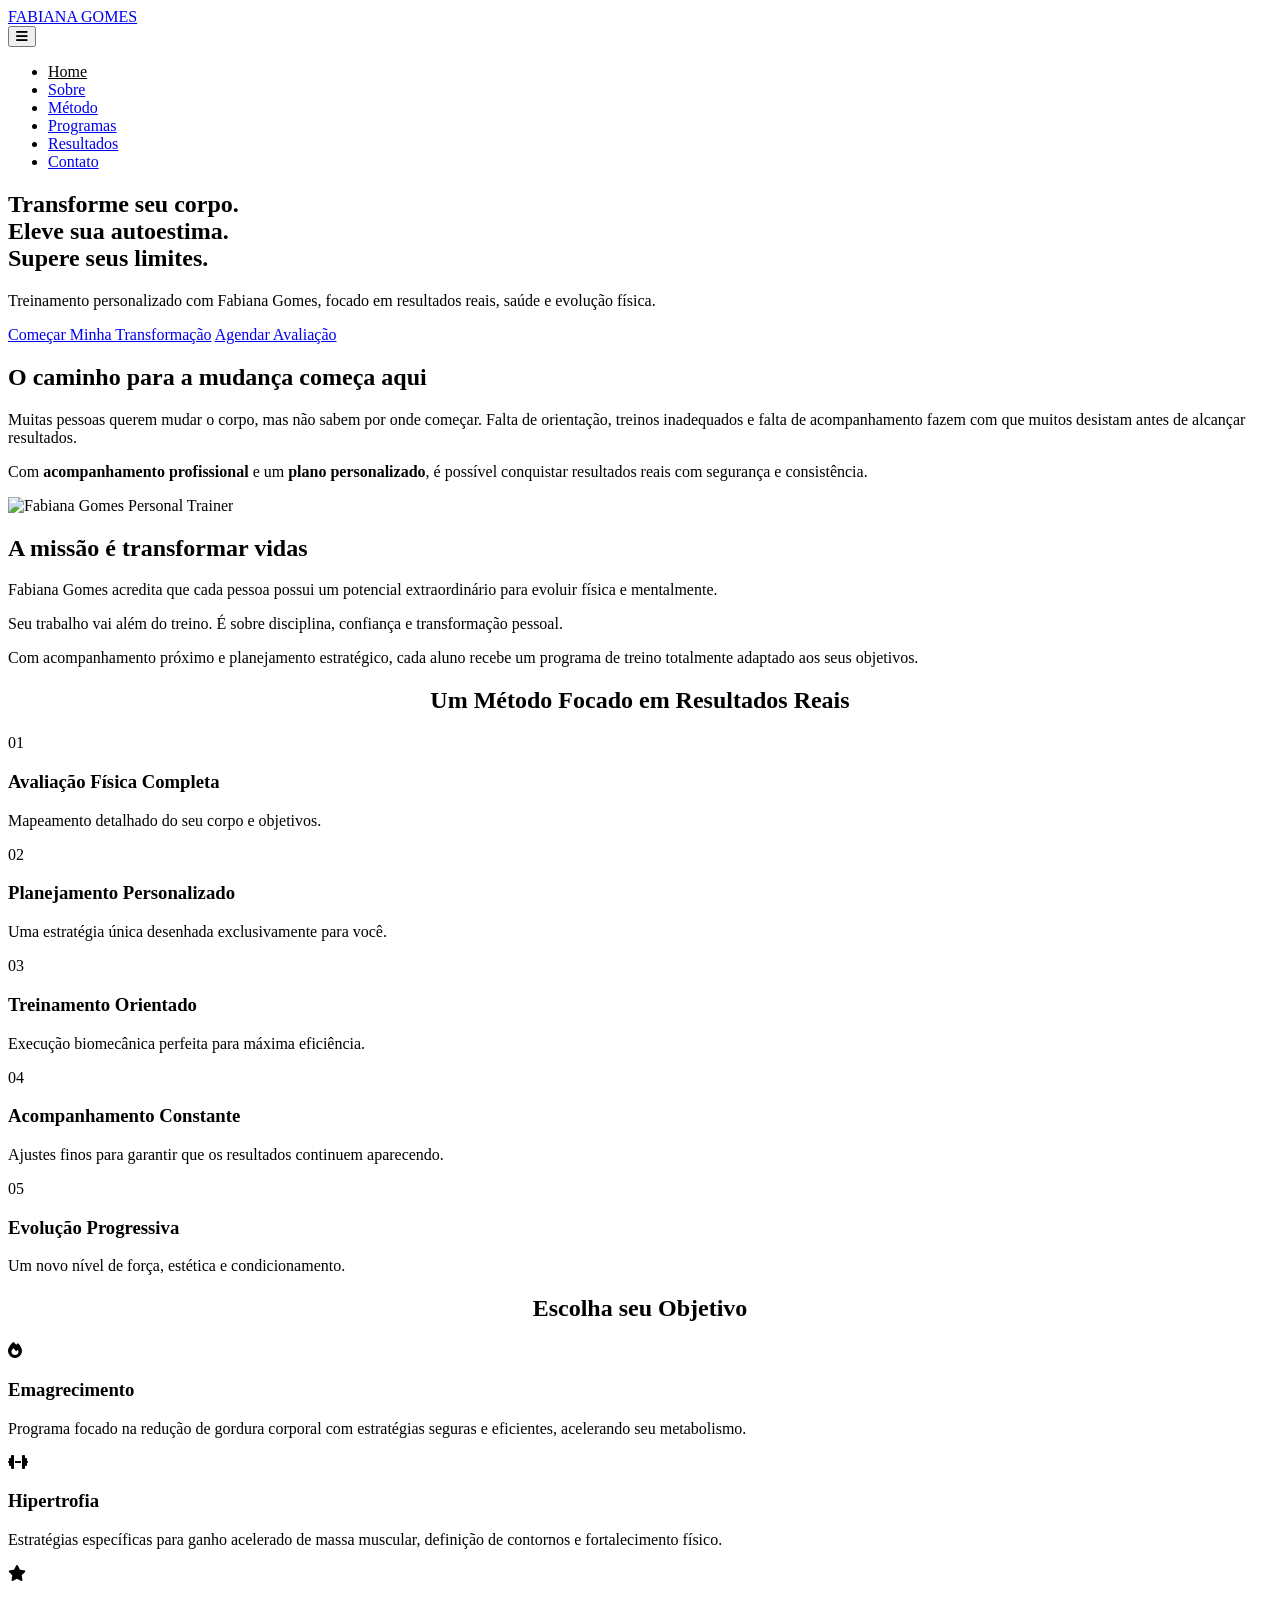
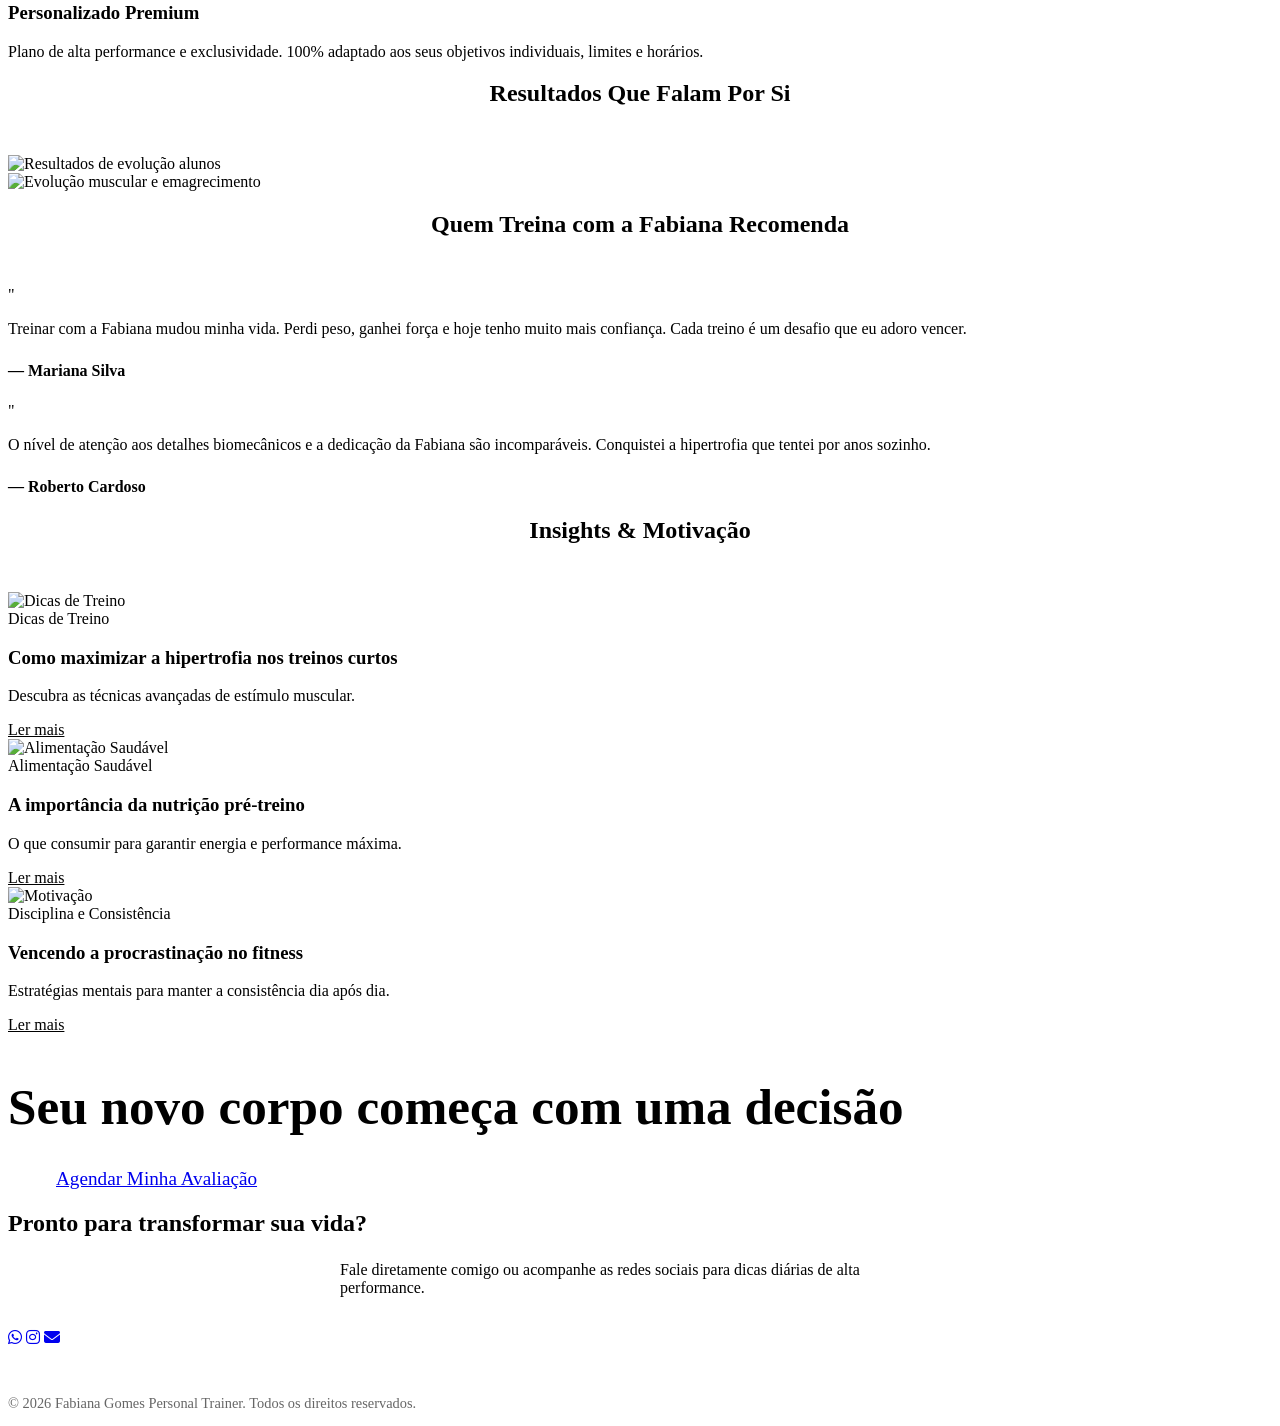
==== index.html @ 1a47b9d7 "Carga inicial inicio" ====
<!DOCTYPE html>
<html lang="pt-BR">

<head>
    <meta charset="UTF-8">
    <meta name="viewport" content="width=device-width, initial-scale=1.0">

    <!-- SEO Meta Tags -->
    <title>Fabiana Gomes | Personal Trainer Premium</title>
    <meta name="description"
        content="Transforme seu corpo e eleve sua autoestima com Fabiana Gomes. Treinamento personalizado focado em resultados reais, emagrecimento, hipertrofia e evolução física.">
    <meta name="keywords"
        content="personal trainer, treinamento personalizado, personal trainer feminino, treino para emagrecimento, treino para hipertrofia, fitness premium">

    <!-- Fonts -->
    <link rel="preconnect" href="https://fonts.googleapis.com">
    <link rel="preconnect" href="https://fonts.gstatic.com" crossorigin>
    <link
        href="https://fonts.googleapis.com/css2?family=Inter:wght@300;400;500;600&family=Outfit:wght@500;700;900&display=swap"
        rel="stylesheet">

    <!-- Icons (FontAwesome for speed) -->
    <link rel="stylesheet" href="https://cdnjs.cloudflare.com/ajax/libs/font-awesome/6.4.0/css/all.min.css">

    <!-- Custom CSS -->
    <link rel="stylesheet" href="css/style.css">
</head>

<body>

    <!-- Header / Navigation -->
    <header class="header">
        <div class="container nav-container">
            <a href="#" class="logo">FABIANA<span> GOMES</span></a>

            <nav>
                <button class="mobile-menu-btn" aria-label="Abrir menu">
                    <i class="fas fa-bars"></i>
                </button>
                <ul class="nav-links">
                    <li><a href="index.html" style="color: var(--clr-purple-neon);">Home</a></li>
                    <li><a href="sobre.html">Sobre</a></li>
                    <li><a href="metodo.html">Método</a></li>
                    <li><a href="programas.html">Programas</a></li>
                    <li><a href="resultados.html">Resultados</a></li>
                    <li><a href="contato.html">Contato</a></li>
                </ul>
            </nav>
        </div>
    </header>

    <!-- HERO SECTION -->
    <section id="home" class="hero section">
        <div class="container reveal">
            <div class="hero-content">
                <h1>Transforme seu corpo.<br>Eleve sua autoestima.<br><span>Supere seus limites.</span></h1>
                <p class="hero-subtitle">Treinamento personalizado com Fabiana Gomes, focado em resultados reais, saúde
                    e evolução física.</p>
                <div class="hero-btns">
                    <a href="#programas" class="btn btn-primary">Começar Minha Transformação</a>
                    <a href="#contato" class="btn btn-outline">Agendar Avaliação</a>
                </div>
            </div>
        </div>
    </section>

    <!-- PROBLEM & SOLUTION (PAS Framework) -->
    <section class="section pas-section">
        <div class="container reveal">
            <div class="pas-content">
                <h2>O caminho para a mudança começa aqui</h2>
                <p>Muitas pessoas querem mudar o corpo, mas não sabem por onde começar. <span
                        class="highlight-text">Falta de orientação</span>, <span class="highlight-text">treinos
                        inadequados</span> e <span class="highlight-text">falta de acompanhamento</span> fazem com que
                    muitos desistam antes de alcançar resultados.</p>
                <p>Com <strong>acompanhamento profissional</strong> e um <strong>plano personalizado</strong>, é
                    possível conquistar resultados reais com segurança e consistência.</p>
            </div>
        </div>
    </section>

    <!-- SOBRE -->
    <section id="sobre" class="section about-section">
        <div class="container about-grid reveal">
            <div class="about-image">
                <img src="https://images.unsplash.com/photo-1599058917212-d750089bc07e?ixlib=rb-4.0.3&auto=format&fit=crop&w=1469&q=80"
                    alt="Fabiana Gomes Personal Trainer">
            </div>
            <div class="about-text">
                <h2>A missão é transformar vidas</h2>
                <p>Fabiana Gomes acredita que cada pessoa possui um potencial extraordinário para evoluir física e
                    mentalmente.</p>
                <p>Seu trabalho vai além do treino. É sobre disciplina, confiança e transformação pessoal.</p>
                <p>Com acompanhamento próximo e planejamento estratégico, cada aluno recebe um programa de treino
                    totalmente adaptado aos seus objetivos.</p>
            </div>
        </div>
    </section>

    <!-- MÉTODO -->
    <section id="metodo" class="section method-section">
        <div class="container reveal">
            <h2 style="text-align: center;">Um Método Focado em Resultados Reais</h2>

            <div class="method-steps">
                <div class="step-card reveal">
                    <span class="step-number">01</span>
                    <h3>Avaliação Física Completa</h3>
                    <p>Mapeamento detalhado do seu corpo e objetivos.</p>
                </div>
                <div class="step-card reveal">
                    <span class="step-number">02</span>
                    <h3>Planejamento Personalizado</h3>
                    <p>Uma estratégia única desenhada exclusivamente para você.</p>
                </div>
                <div class="step-card reveal">
                    <span class="step-number">03</span>
                    <h3>Treinamento Orientado</h3>
                    <p>Execução biomecânica perfeita para máxima eficiência.</p>
                </div>
                <div class="step-card reveal">
                    <span class="step-number">04</span>
                    <h3>Acompanhamento Constante</h3>
                    <p>Ajustes finos para garantir que os resultados continuem aparecendo.</p>
                </div>
                <div class="step-card reveal">
                    <span class="step-number">05</span>
                    <h3>Evolução Progressiva</h3>
                    <p>Um novo nível de força, estética e condicionamento.</p>
                </div>
            </div>
        </div>
    </section>

    <!-- PROGRAMAS DE TREINO -->
    <section id="programas" class="section programs-section">
        <div class="container reveal">
            <h2 style="text-align: center;">Escolha seu Objetivo</h2>
            <div class="programs-grid">
                <div class="program-card reveal">
                    <i class="fas fa-fire program-icon"></i>
                    <h3>Emagrecimento</h3>
                    <p>Programa focado na redução de gordura corporal com estratégias seguras e eficientes, acelerando
                        seu metabolismo.</p>
                </div>
                <div class="program-card reveal">
                    <i class="fas fa-dumbbell program-icon"></i>
                    <h3>Hipertrofia</h3>
                    <p>Estratégias específicas para ganho acelerado de massa muscular, definição de contornos e
                        fortalecimento físico.</p>
                </div>
                <div class="program-card reveal">
                    <i class="fas fa-star program-icon"></i>
                    <h3>Personalizado Premium</h3>
                    <p>Plano de alta performance e exclusividade. 100% adaptado aos seus objetivos individuais, limites
                        e horários.</p>
                </div>
            </div>
        </div>
    </section>

    <!-- RESULTADOS -->
    <section id="resultados" class="section results-section" style="background: var(--clr-black-light);">
        <div class="container reveal">
            <h2 style="text-align: center;">Resultados Que Falam Por Si</h2>
            <div class="about-grid" style="margin-top: 3rem;">
                <div class="about-image reveal">
                    <!-- Placeholder using fitness motivation aesthetic -->
                    <img src="https://images.unsplash.com/photo-1541534741688-6078c6bfb5c5?ixlib=rb-4.0.3&auto=format&fit=crop&w=1469&q=80"
                        alt="Resultados de evolução alunos">
                </div>
                <div class="about-image reveal">
                    <!-- Placeholder using fitness motivation aesthetic -->
                    <img src="https://images.unsplash.com/photo-1534438327276-14e5300c3a48?ixlib=rb-4.0.3&auto=format&fit=crop&w=1470&q=80"
                        alt="Evolução muscular e emagrecimento">
                </div>
            </div>
        </div>
    </section>

    <!-- DEPOIMENTOS -->
    <section id="depoimentos" class="section testimonial-section">
        <div class="container reveal">
            <h2 style="text-align: center;">Quem Treina com a Fabiana Recomenda</h2>
            <div class="testimonials-grid" style="margin-top: 3rem;">
                <div class="testimonial-card reveal">
                    <div class="quote-mark">"</div>
                    <p>Treinar com a Fabiana mudou minha vida. Perdi peso, ganhei força e hoje tenho muito mais
                        confiança. Cada treino é um desafio que eu adoro vencer.</p>
                    <h4 style="margin-top: 1.5rem; color: var(--clr-purple-neon);">— Mariana Silva</h4>
                </div>
                <div class="testimonial-card reveal">
                    <div class="quote-mark">"</div>
                    <p>O nível de atenção aos detalhes biomecânicos e a dedicação da Fabiana são incomparáveis.
                        Conquistei a hipertrofia que tentei por anos sozinho.</p>
                    <h4 style="margin-top: 1.5rem; color: var(--clr-purple-neon);">— Roberto Cardoso</h4>
                </div>
            </div>
        </div>
    </section>

    <!-- BLOG PREVIEW -->
    <section id="blog" class="section blog-section">
        <div class="container reveal">
            <h2 style="text-align: center;">Insights & Motivação</h2>
            <div class="blog-grid" style="margin-top: 3rem;">
                <div class="blog-card reveal">
                    <img src="https://images.unsplash.com/photo-1517836357463-d25dfeac3438?ixlib=rb-4.0.3&auto=format&fit=crop&w=1470&q=80"
                        alt="Dicas de Treino" style="width: 100%; height: 200px; object-fit: cover;">
                    <div class="blog-content">
                        <span class="blog-category">Dicas de Treino</span>
                        <h3>Como maximizar a hipertrofia nos treinos curtos</h3>
                        <p>Descubra as técnicas avançadas de estímulo muscular.</p>
                        <a href="post-hipertrofia.html"
                            style="color: var(--clr-text-muted); text-decoration: underline;">Ler mais</a>
                    </div>
                </div>
                <div class="blog-card reveal">
                    <img src="https://images.unsplash.com/photo-1490645935967-10de6ba17061?ixlib=rb-4.0.3&auto=format&fit=crop&w=1453&q=80"
                        alt="Alimentação Saudável" style="width: 100%; height: 200px; object-fit: cover;">
                    <div class="blog-content">
                        <span class="blog-category">Alimentação Saudável</span>
                        <h3>A importância da nutrição pré-treino</h3>
                        <p>O que consumir para garantir energia e performance máxima.</p>
                        <a href="post-nutricao.html"
                            style="color: var(--clr-text-muted); text-decoration: underline;">Ler mais</a>
                    </div>
                </div>
                <div class="blog-card reveal">
                    <img src="https://images.unsplash.com/photo-1483721310020-03333e577078?ixlib=rb-4.0.3&auto=format&fit=crop&w=1528&q=80"
                        alt="Motivação" style="width: 100%; height: 200px; object-fit: cover;">
                    <div class="blog-content">
                        <span class="blog-category">Disciplina e Consistência</span>
                        <h3>Vencendo a procrastinação no fitness</h3>
                        <p>Estratégias mentais para manter a consistência dia após dia.</p>
                        <a href="post-disciplina.html"
                            style="color: var(--clr-text-muted); text-decoration: underline;">Ler mais</a>
                    </div>
                </div>
            </div>
        </div>
    </section>

    <!-- CTA FINAL -->
    <section class="cta-section">
        <div class="container reveal">
            <h2 style="margin-bottom: 2rem; font-size: clamp(2.5rem, 4vw, 3.5rem);">Seu novo corpo começa com uma
                decisão</h2>
            <a href="contato.html" class="btn btn-primary" style="font-size: 1.2rem; padding: 1.2rem 3rem;">Agendar
                Minha
                Avaliação</a>
        </div>
    </section>

    <!-- CONTATO & FOOTER -->
    <footer id="contato">
        <div class="container reveal">
            <h2 style="margin-bottom: 1.5rem;">Pronto para transformar sua vida?</h2>
            <p style="max-width: 600px; margin: 0 auto 2rem;">Fale diretamente comigo ou acompanhe as redes sociais para
                dicas diárias de alta performance.</p>

            <div class="social-links">
                <a href="https://wa.me/5567991669607" aria-label="WhatsApp"><i class="fab fa-whatsapp"></i></a>
                <a href="https://www.instagram.com/fabyfit2024?igsh=YjU0dXQwbW55MXZ2" aria-label="Instagram"><i class="fab fa-instagram"></i></a>
                <a href="mailto:magalhaesfaby@gmail.com" aria-label="Email"><i class="fas fa-envelope"></i></a>
            </div>

            <p style="font-size: 0.9rem; color: #666; margin-top: 3rem;">&copy; 2026 Fabiana Gomes Personal Trainer.
                Todos os direitos reservados.</p>
        </div>
    </footer>

    <!-- Scripts -->
    <script src="js/main.js"></script>
</body>

</html>
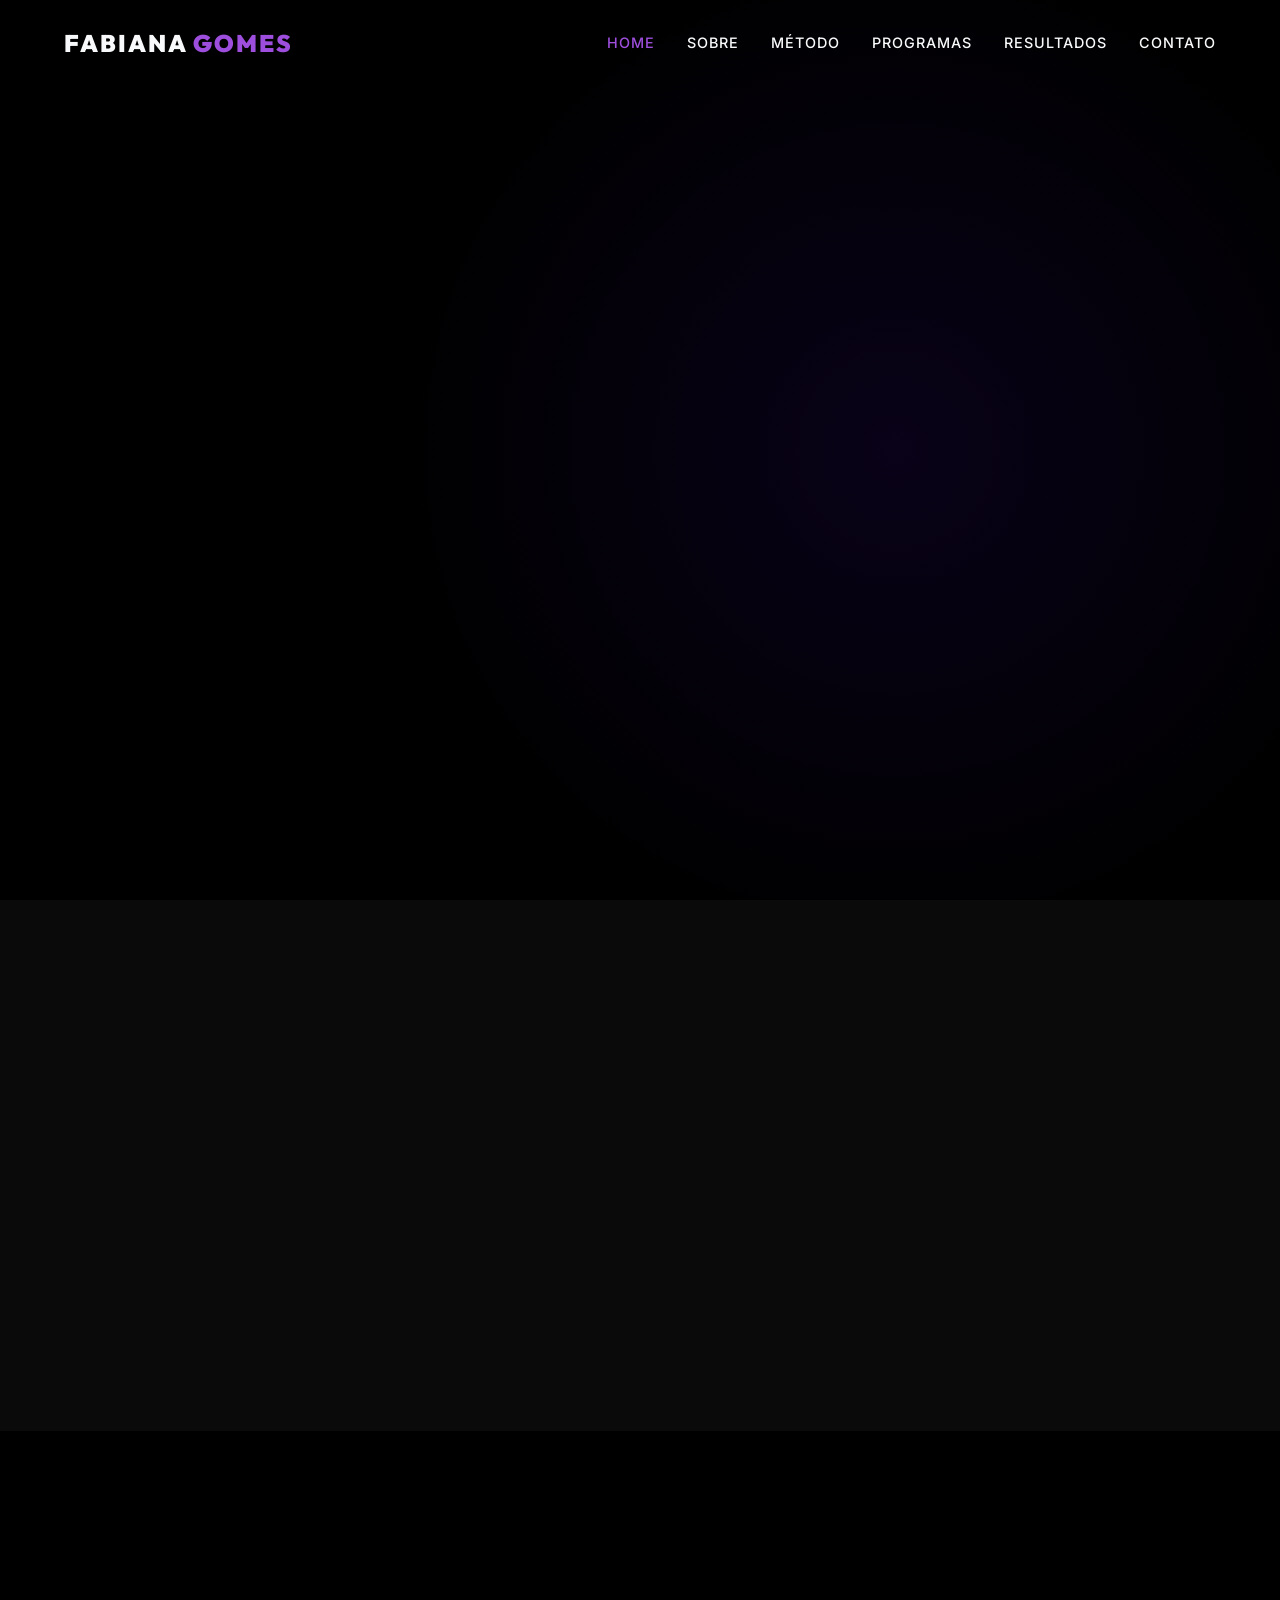
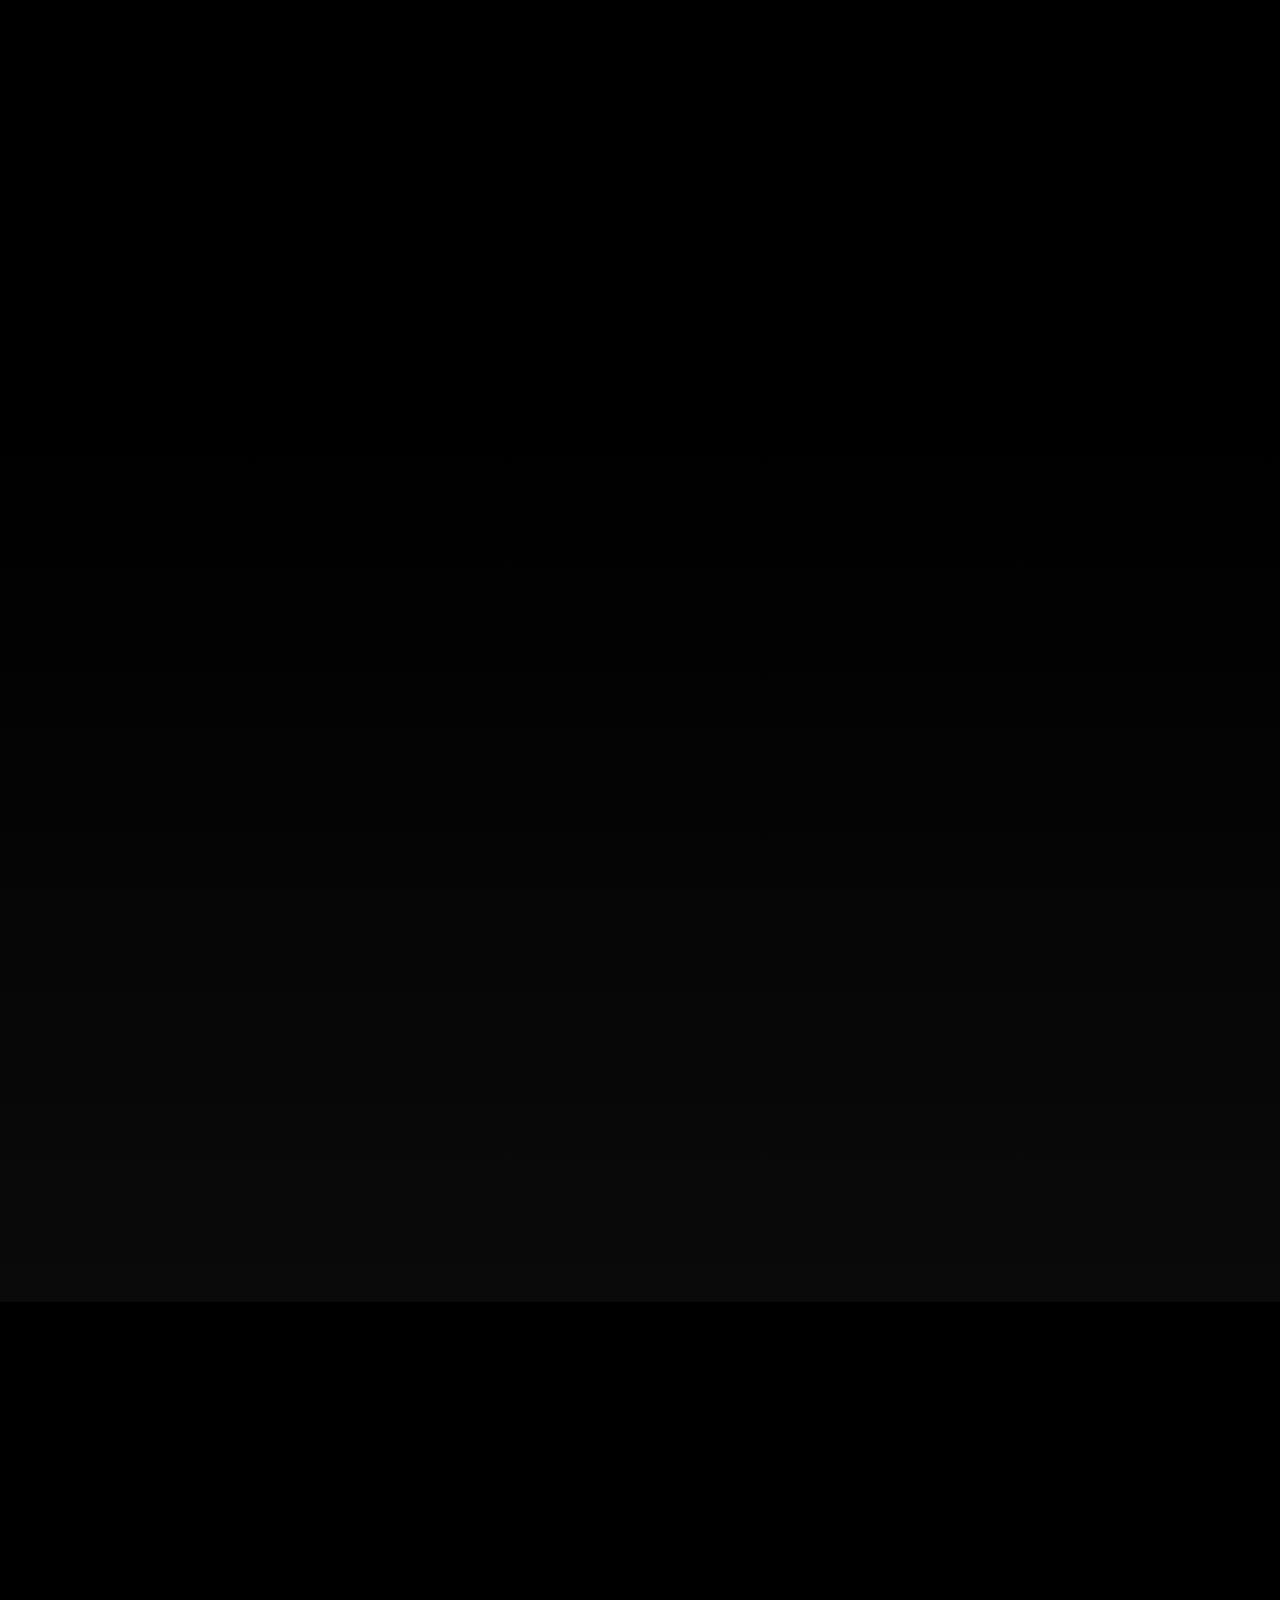
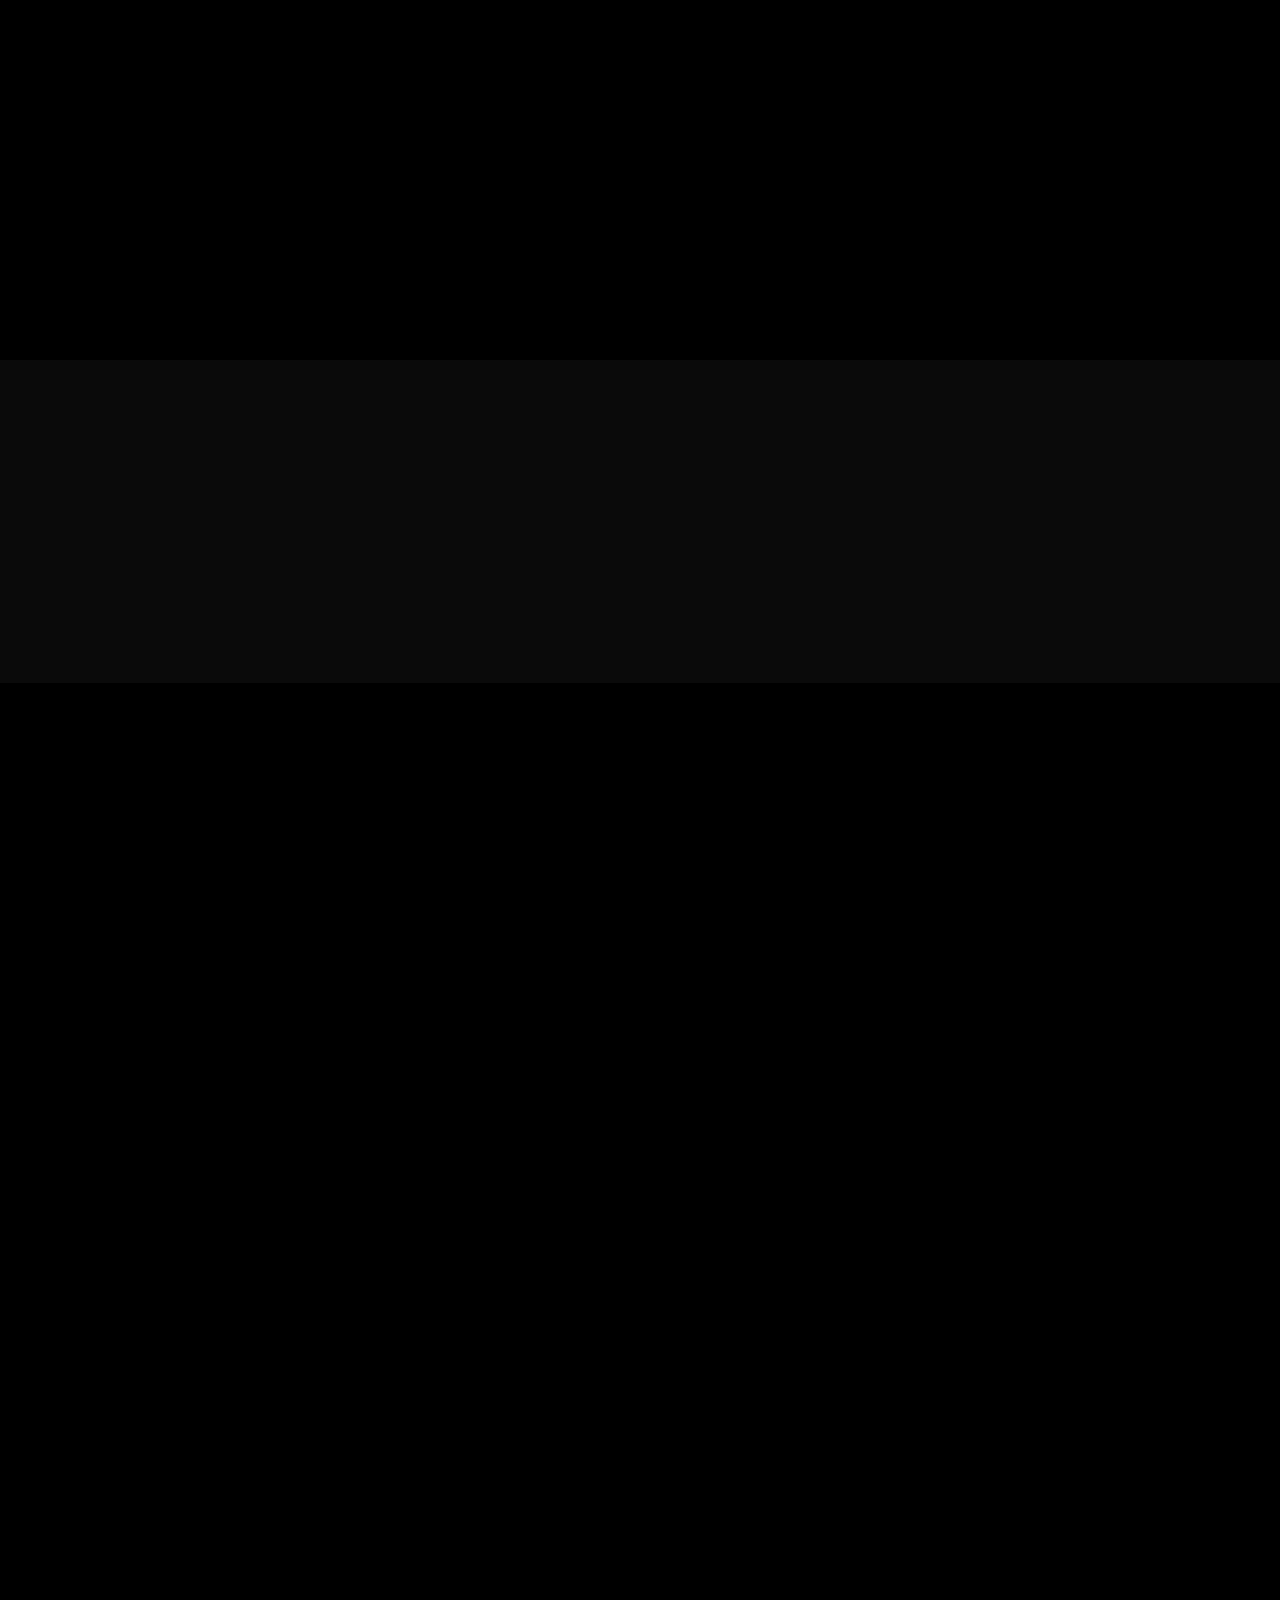
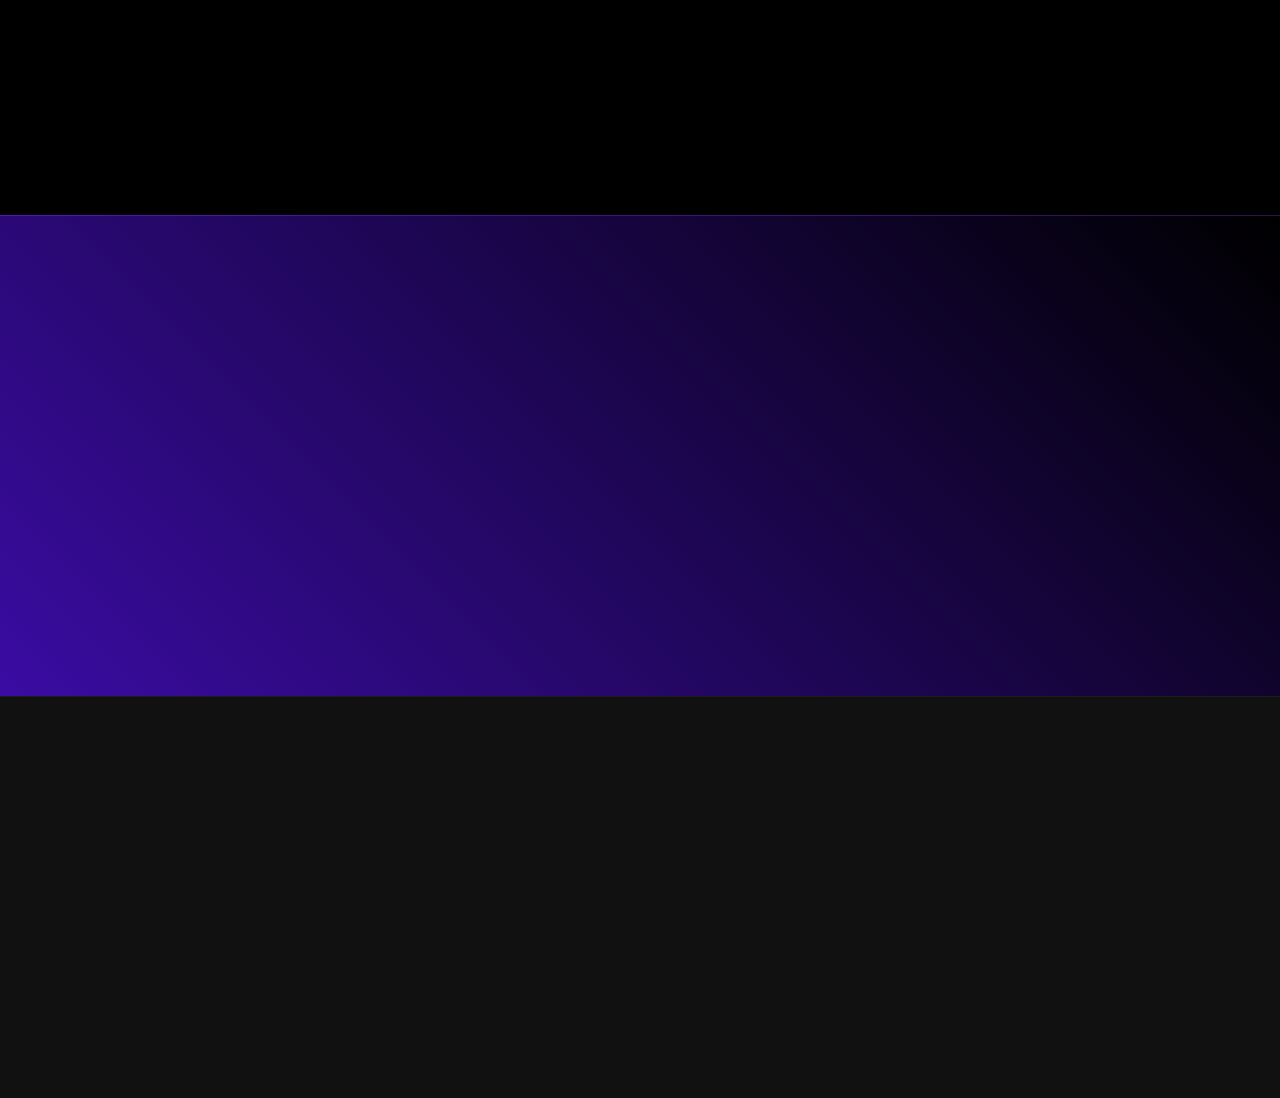
==== commit 2717ba57: "Ajustes" ====
--- a/index.html
+++ b/index.html
@@ -23,7 +23,7 @@
     <link rel="stylesheet" href="https://cdnjs.cloudflare.com/ajax/libs/font-awesome/6.4.0/css/all.min.css">
 
     <!-- Custom CSS -->
-    <link rel="stylesheet" href="css/style.css">
+    <link rel="stylesheet" href="/css/style.css">
 </head>
 
 <body>
@@ -38,12 +38,12 @@
                     <i class="fas fa-bars"></i>
                 </button>
                 <ul class="nav-links">
-                    <li><a href="index.html" style="color: var(--clr-purple-neon);">Home</a></li>
-                    <li><a href="sobre.html">Sobre</a></li>
-                    <li><a href="metodo.html">Método</a></li>
-                    <li><a href="programas.html">Programas</a></li>
-                    <li><a href="resultados.html">Resultados</a></li>
-                    <li><a href="contato.html">Contato</a></li>
+                    <li><a href="/" style="color: var(--clr-purple-neon);">Home</a></li>
+                    <li><a href="/sobre.html">Sobre</a></li>
+                    <li><a href="/metodo.html">Método</a></li>
+                    <li><a href="/programas.html">Programas</a></li>
+                    <li><a href="/resultados.html">Resultados</a></li>
+                    <li><a href="/contato.html">Contato</a></li>
                 </ul>
             </nav>
         </div>
@@ -211,7 +211,7 @@
                         <span class="blog-category">Dicas de Treino</span>
                         <h3>Como maximizar a hipertrofia nos treinos curtos</h3>
                         <p>Descubra as técnicas avançadas de estímulo muscular.</p>
-                        <a href="post-hipertrofia.html"
+                        <a href="/post-hipertrofia.html"
                             style="color: var(--clr-text-muted); text-decoration: underline;">Ler mais</a>
                     </div>
                 </div>
@@ -222,7 +222,7 @@
                         <span class="blog-category">Alimentação Saudável</span>
                         <h3>A importância da nutrição pré-treino</h3>
                         <p>O que consumir para garantir energia e performance máxima.</p>
-                        <a href="post-nutricao.html"
+                        <a href="/post-nutricao.html"
                             style="color: var(--clr-text-muted); text-decoration: underline;">Ler mais</a>
                     </div>
                 </div>
@@ -233,7 +233,7 @@
                         <span class="blog-category">Disciplina e Consistência</span>
                         <h3>Vencendo a procrastinação no fitness</h3>
                         <p>Estratégias mentais para manter a consistência dia após dia.</p>
-                        <a href="post-disciplina.html"
+                        <a href="/post-disciplina.html"
                             style="color: var(--clr-text-muted); text-decoration: underline;">Ler mais</a>
                     </div>
                 </div>
@@ -246,7 +246,7 @@
         <div class="container reveal">
             <h2 style="margin-bottom: 2rem; font-size: clamp(2.5rem, 4vw, 3.5rem);">Seu novo corpo começa com uma
                 decisão</h2>
-            <a href="contato.html" class="btn btn-primary" style="font-size: 1.2rem; padding: 1.2rem 3rem;">Agendar
+            <a href="/contato.html" class="btn btn-primary" style="font-size: 1.2rem; padding: 1.2rem 3rem;">Agendar
                 Minha
                 Avaliação</a>
         </div>
@@ -271,7 +271,7 @@
     </footer>
 
     <!-- Scripts -->
-    <script src="js/main.js"></script>
+    <script src="/js/main.js"></script>
 </body>
 
 </html>
--- a/css/style.css
+++ b/css/style.css
@@ -0,0 +1,521 @@
+@import url('https://fonts.googleapis.com/css2?family=Inter:wght@300;400;500;600&family=Outfit:wght@500;700;900&display=swap');
+
+:root {
+    /* Color Palette */
+    --clr-black: #000000;
+    --clr-black-light: #0a0a0a;
+    --clr-black-lighter: #111111;
+    --clr-purple-dark: #3A0CA3;
+    --clr-purple-vib: #7209B7;
+    --clr-purple-neon: #9D4EDD;
+    
+    --clr-text-light: #F8F9FA;
+    --clr-text-muted: #ADB5BD;
+    
+    /* Typography */
+    --font-heading: 'Outfit', sans-serif;
+    --font-body: 'Inter', sans-serif;
+    
+    /* Spacing */
+    --section-padding: 6rem;
+    --container-width: 1200px;
+    
+    /* Transitions */
+    --transition-fast: 0.2s cubic-bezier(0.4, 0, 0.2, 1);
+    --transition-base: 0.3s cubic-bezier(0.4, 0, 0.2, 1);
+    --transition-slow: 0.6s cubic-bezier(0.4, 0, 0.2, 1);
+}
+
+* {
+    margin: 0;
+    padding: 0;
+    box-sizing: border-box;
+}
+
+html {
+    scroll-behavior: smooth;
+    font-size: 16px;
+}
+
+body {
+    background-color: var(--clr-black);
+    color: var(--clr-text-light);
+    font-family: var(--font-body);
+    line-height: 1.6;
+    overflow-x: hidden;
+    -webkit-font-smoothing: antialiased;
+}
+
+/* Typography */
+h1, h2, h3, h4, h5, h6 {
+    font-family: var(--font-heading);
+    line-height: 1.2;
+    text-transform: uppercase;
+}
+
+h1 {
+    font-size: clamp(2.5rem, 5vw, 4.5rem);
+    font-weight: 900;
+    letter-spacing: -0.02em;
+}
+
+h2 {
+    font-size: clamp(2rem, 4vw, 3rem);
+    font-weight: 700;
+    margin-bottom: 2rem;
+}
+
+h3 {
+    font-size: 1.5rem;
+    font-weight: 700;
+    margin-bottom: 1rem;
+}
+
+p {
+    font-size: 1.125rem;
+    color: var(--clr-text-muted);
+    margin-bottom: 1.5rem;
+}
+
+/* Layout Utilities */
+.container {
+    max-width: var(--container-width);
+    margin: 0 auto;
+    padding: 0 1.5rem;
+}
+
+.section {
+    padding: var(--section-padding) 0;
+    position: relative;
+}
+
+/* Header & Nav */
+.header {
+    position: fixed;
+    top: 0;
+    left: 0;
+    width: 100%;
+    padding: 1.5rem 0;
+    z-index: 1000;
+    transition: var(--transition-base);
+    background: transparent;
+}
+
+.header.scrolled {
+    background: rgba(0, 0, 0, 0.85);
+    backdrop-filter: blur(10px);
+    border-bottom: 1px solid rgba(157, 78, 221, 0.1);
+    padding: 1rem 0;
+}
+
+.nav-container {
+    display: flex;
+    justify-content: space-between;
+    align-items: center;
+}
+
+.logo {
+    font-family: var(--font-heading);
+    font-size: 1.5rem;
+    font-weight: 900;
+    color: var(--clr-text-light);
+    text-decoration: none;
+    letter-spacing: 2px;
+}
+
+.logo span {
+    color: var(--clr-purple-neon);
+}
+
+.nav-links {
+    display: flex;
+    gap: 2rem;
+    list-style: none;
+}
+
+.nav-links a {
+    color: var(--clr-text-light);
+    text-decoration: none;
+    font-weight: 500;
+    font-size: 0.9rem;
+    text-transform: uppercase;
+    letter-spacing: 1px;
+    transition: var(--transition-fast);
+    position: relative;
+}
+
+.nav-links a::after {
+    content: '';
+    position: absolute;
+    bottom: -5px;
+    left: 0;
+    width: 0;
+    height: 2px;
+    background: var(--clr-purple-neon);
+    transition: var(--transition-base);
+}
+
+.nav-links a:hover {
+    color: var(--clr-purple-neon);
+}
+
+.nav-links a:hover::after {
+    width: 100%;
+}
+
+.mobile-menu-btn {
+    display: none;
+    color: var(--clr-text-light);
+    font-size: 1.5rem;
+    cursor: pointer;
+    background: none;
+    border: none;
+}
+
+/* Buttons */
+.btn {
+    display: inline-block;
+    padding: 1rem 2rem;
+    font-family: var(--font-heading);
+    font-weight: 700;
+    text-transform: uppercase;
+    text-decoration: none;
+    letter-spacing: 1px;
+    border-radius: 4px;
+    transition: var(--transition-base);
+    cursor: pointer;
+    border: none;
+    text-align: center;
+}
+
+.btn-primary {
+    background: linear-gradient(45deg, var(--clr-purple-vib), var(--clr-purple-neon));
+    color: var(--clr-text-light);
+    box-shadow: 0 4px 15px rgba(114, 9, 183, 0.3);
+}
+
+.btn-primary:hover {
+    transform: translateY(-2px);
+    box-shadow: 0 8px 25px rgba(157, 78, 221, 0.5);
+}
+
+.btn-outline {
+    background: transparent;
+    color: var(--clr-text-light);
+    border: 2px solid var(--clr-purple-neon);
+}
+
+.btn-outline:hover {
+    background: rgba(157, 78, 221, 0.1);
+    box-shadow: 0 0 15px rgba(157, 78, 221, 0.2);
+}
+
+/* Hero Section */
+.hero {
+    min-height: 100vh;
+    display: flex;
+    align-items: center;
+    position: relative;
+    padding-top: 5rem;
+    background: radial-gradient(circle at 70% 50%, rgba(58, 12, 163, 0.15) 0%, rgba(0, 0, 0, 1) 50%);
+    overflow: hidden;
+}
+
+.hero::before {
+    content: '';
+    position: absolute;
+    top: 0;
+    left: 0;
+    width: 100%;
+    height: 100%;
+    background: url('https://images.unsplash.com/photo-1571019614242-c5c5dee9f50b?ixlib=rb-4.0.3&auto=format&fit=crop&w=2070&q=80') center/cover;
+    opacity: 0.5; /* Increased from 0.3 for 20% more visibility */
+    z-index: -1;
+    filter: grayscale(100%) contrast(1.2);
+}
+
+.hero::after {
+    content: '';
+    position: absolute;
+    top: 0;
+    left: 0;
+    width: 100%;
+    height: 100%;
+    background: linear-gradient(90deg, #000 0%, rgba(0,0,0,0.7) 50%, transparent 100%);
+    z-index: -1;
+}
+
+.hero-content {
+    max-width: 800px;
+}
+
+.hero-subtitle {
+    font-size: 1.2rem;
+    color: var(--clr-text-light);
+    margin-bottom: 2rem;
+    max-width: 600px;
+    font-weight: 300;
+}
+
+.hero-btns {
+    display: flex;
+    gap: 1rem;
+    margin-top: 2rem;
+}
+
+/* Animations (Scroll reveal) */
+.reveal {
+    opacity: 0;
+    transform: translateY(30px);
+    transition: all 0.8s cubic-bezier(0.5, 0, 0, 1);
+}
+
+.reveal.active {
+    opacity: 1;
+    transform: translateY(0);
+}
+
+/* Problem/Solution Section (PAS) */
+.pas-section {
+    background: var(--clr-black-light);
+    text-align: center;
+}
+
+.pas-content {
+    max-width: 800px;
+    margin: 0 auto;
+}
+
+.highlight-text {
+    color: var(--clr-purple-neon);
+    font-weight: 700;
+}
+
+/* About Section */
+.about-grid {
+    display: grid;
+    grid-template-columns: 1fr 1fr;
+    gap: 4rem;
+    align-items: center;
+}
+
+.about-image {
+    position: relative;
+    border-radius: 8px;
+    overflow: hidden;
+}
+
+.about-image img {
+    width: 100%;
+    height: auto;
+    filter: grayscale(80%) sepia(10%) hue-rotate(250deg);
+    transition: var(--transition-slow);
+}
+
+.about-image:hover img {
+    filter: grayscale(0%);
+    transform: scale(1.02);
+}
+
+.about-image::after {
+    content: '';
+    position: absolute;
+    inset: 0;
+    box-shadow: inset 0 0 50px rgba(0,0,0,0.5);
+}
+
+/* Method Section */
+.method-section {
+    background: linear-gradient(to bottom, var(--clr-black), var(--clr-black-light));
+}
+
+.method-steps {
+    display: grid;
+    grid-template-columns: repeat(auto-fit, minmax(240px, 1fr));
+    gap: 2rem;
+    margin-top: 3rem;
+}
+
+.step-card {
+    background: rgba(255, 255, 255, 0.03);
+    padding: 2rem 1.5rem;
+    border-radius: 8px;
+    border: 1px solid rgba(255, 255, 255, 0.05);
+    text-align: center;
+    position: relative;
+    transition: var(--transition-base);
+    word-break: break-word;
+}
+
+.step-card:hover {
+    transform: translateY(-10px);
+    border-color: rgba(157, 78, 221, 0.3);
+    background: rgba(157, 78, 221, 0.05);
+}
+
+.step-number {
+    font-family: var(--font-heading);
+    font-size: 3rem;
+    font-weight: 900;
+    color: rgba(157, 78, 221, 0.2);
+    position: absolute;
+    top: -10px;
+    right: 10px;
+    line-height: 1;
+}
+
+/* Programs Section */
+.programs-grid {
+    display: grid;
+    grid-template-columns: repeat(auto-fit, minmax(300px, 1fr));
+    gap: 2rem;
+}
+
+.program-card {
+    background: var(--clr-black-lighter);
+    padding: 3rem 2rem;
+    border-radius: 8px;
+    border-top: 3px solid transparent;
+    transition: var(--transition-base);
+}
+
+.program-card:hover {
+    border-top-color: var(--clr-purple-neon);
+    transform: translateY(-5px);
+    box-shadow: 0 10px 30px rgba(0, 0, 0, 0.5);
+}
+
+.program-icon {
+    font-size: 2.5rem;
+    color: var(--clr-purple-neon);
+    margin-bottom: 1.5rem;
+}
+
+/* Results & Testimonials */
+.testimonials-grid {
+    display: grid;
+    grid-template-columns: repeat(auto-fit, minmax(300px, 1fr));
+    gap: 2rem;
+}
+
+.testimonial-card {
+    background: rgba(58, 12, 163, 0.05);
+    padding: 2.5rem;
+    border-radius: 8px;
+    border-left: 4px solid var(--clr-purple-vib);
+}
+
+.quote-mark {
+    font-size: 4rem;
+    color: rgba(157, 78, 221, 0.2);
+    line-height: 0;
+    font-family: serif;
+    margin-bottom: 1rem;
+}
+
+/* Blog Preview */
+.blog-grid {
+    display: grid;
+    grid-template-columns: repeat(auto-fit, minmax(280px, 1fr));
+    gap: 2rem;
+}
+
+.blog-card {
+    background: var(--clr-black-lighter);
+    border-radius: 8px;
+    overflow: hidden;
+    transition: var(--transition-base);
+}
+
+.blog-card:hover {
+    transform: translateY(-5px);
+}
+
+.blog-content {
+    padding: 1.5rem;
+}
+
+.blog-category {
+    color: var(--clr-purple-neon);
+    font-size: 0.8rem;
+    text-transform: uppercase;
+    font-weight: 600;
+    letter-spacing: 1px;
+    margin-bottom: 0.5rem;
+    display: block;
+}
+
+/* CTA & Footer */
+.cta-section {
+    background: linear-gradient(45deg, var(--clr-purple-dark), #000);
+    text-align: center;
+    padding: 8rem 0;
+    border-top: 1px solid rgba(157, 78, 221, 0.2);
+}
+
+footer {
+    background: var(--clr-black-lighter);
+    padding: 3rem 0;
+    text-align: center;
+    border-top: 1px solid rgba(255, 255, 255, 0.05);
+}
+
+.social-links {
+    display: flex;
+    justify-content: center;
+    gap: 1.5rem;
+    margin-bottom: 1.5rem;
+}
+
+.social-links a {
+    color: var(--clr-text-light);
+    font-size: 1.5rem;
+    transition: var(--transition-fast);
+}
+
+.social-links a:hover {
+    color: var(--clr-purple-neon);
+    transform: translateY(-3px);
+}
+
+/* Responsive */
+@media (max-width: 900px) {
+    .about-grid {
+        grid-template-columns: 1fr;
+    }
+    
+    .hero-btns {
+        flex-direction: column;
+    }
+    
+    .hero::after {
+        background: linear-gradient(0deg, #000 0%, rgba(0,0,0,0.7) 100%, transparent 100%);
+    }
+}
+
+@media (max-width: 768px) {
+    .nav-links {
+        display: none;
+        position: absolute;
+        top: 100%;
+        left: 0;
+        width: 100%;
+        background: var(--clr-black-light);
+        flex-direction: column;
+        padding: 2rem;
+        text-align: center;
+        border-bottom: 1px solid rgba(157, 78, 221, 0.2);
+    }
+
+    .nav-links.active {
+        display: flex;
+    }
+
+    .mobile-menu-btn {
+        display: block;
+    }
+
+    :root {
+        --section-padding: 4rem;
+    }
+}
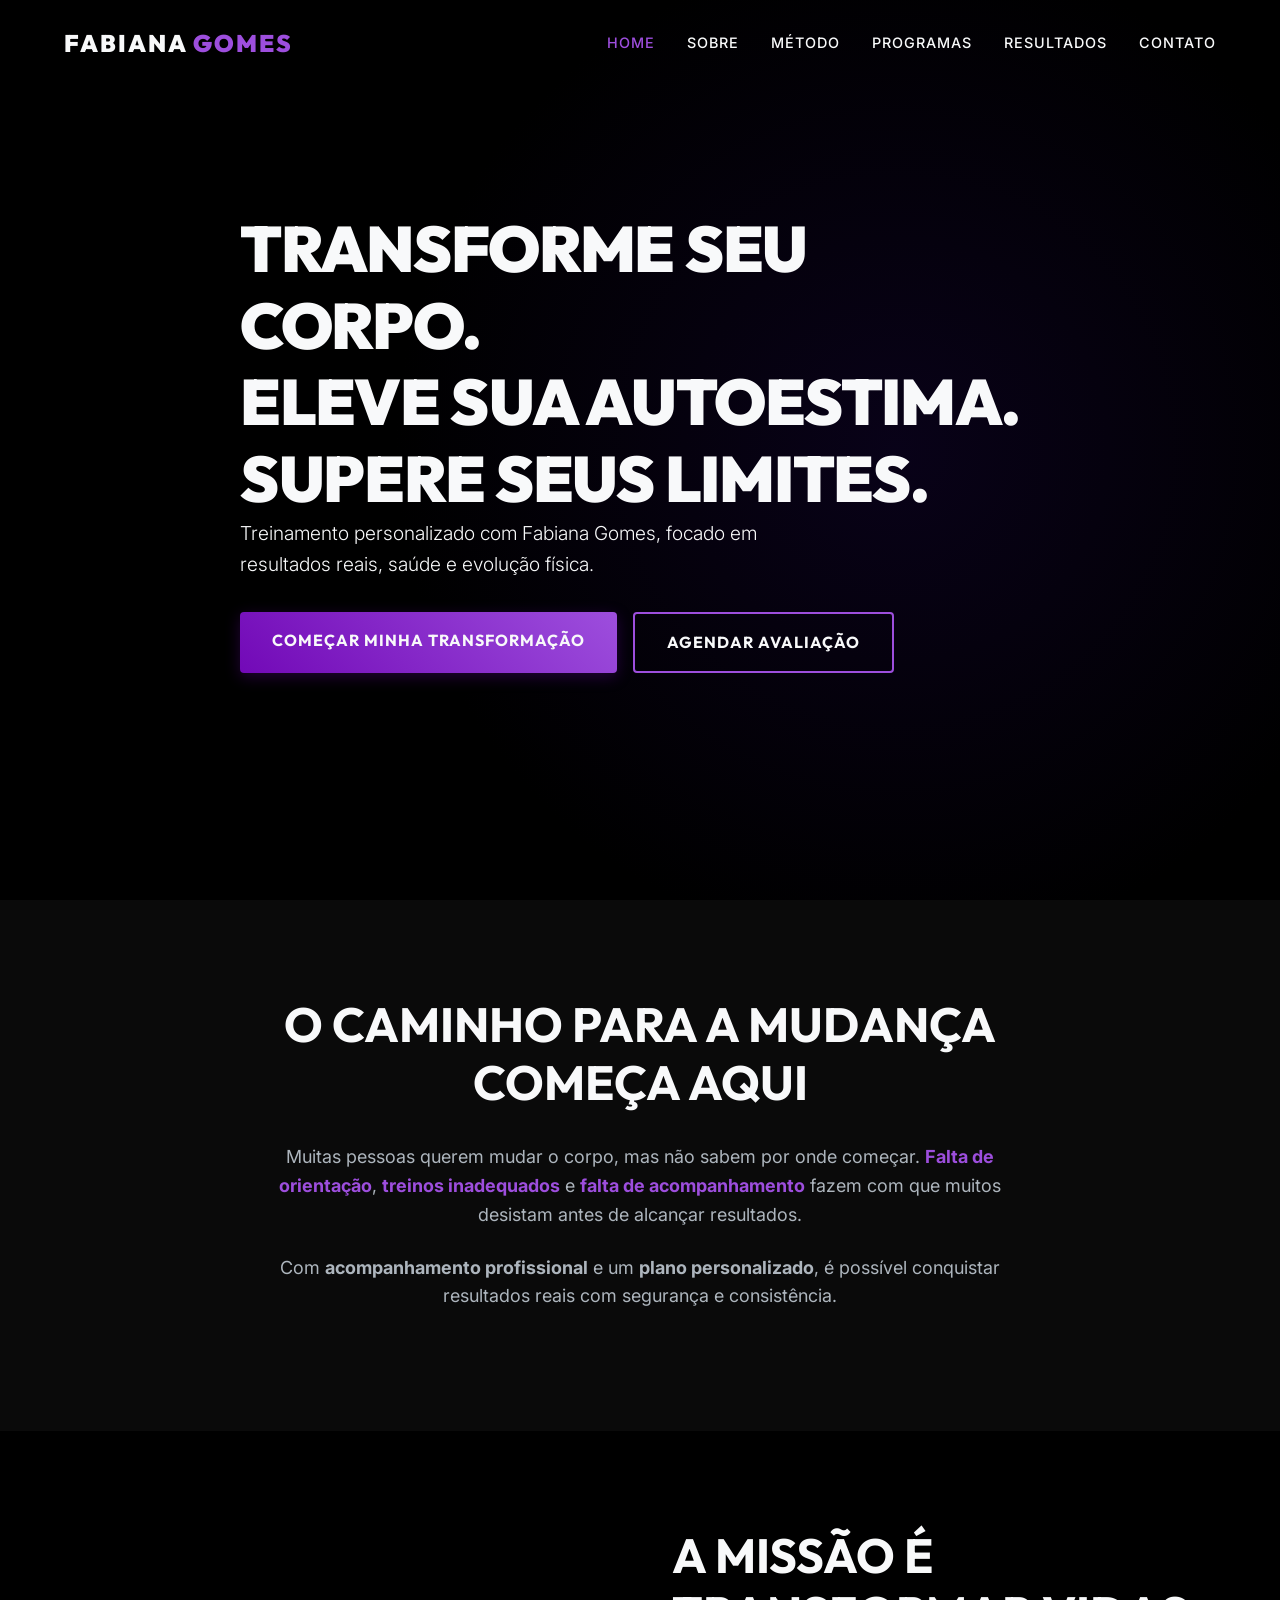
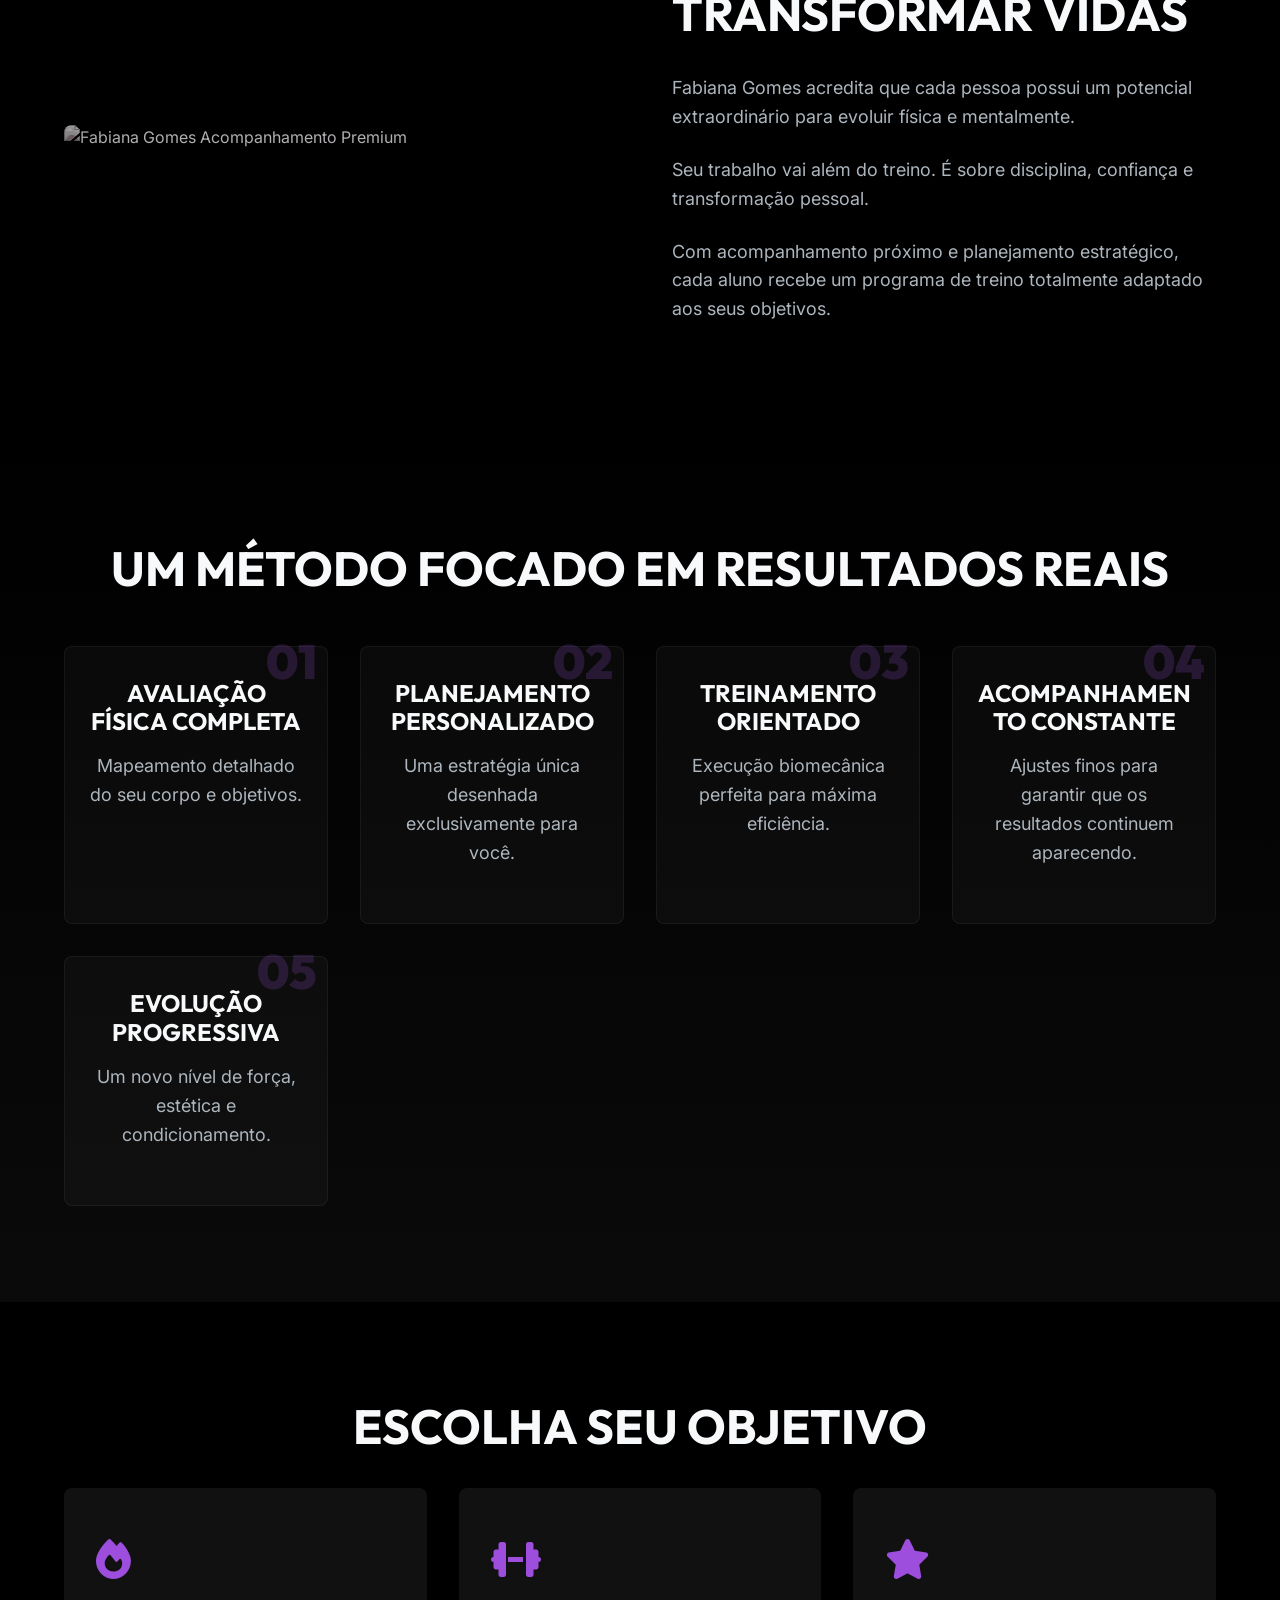
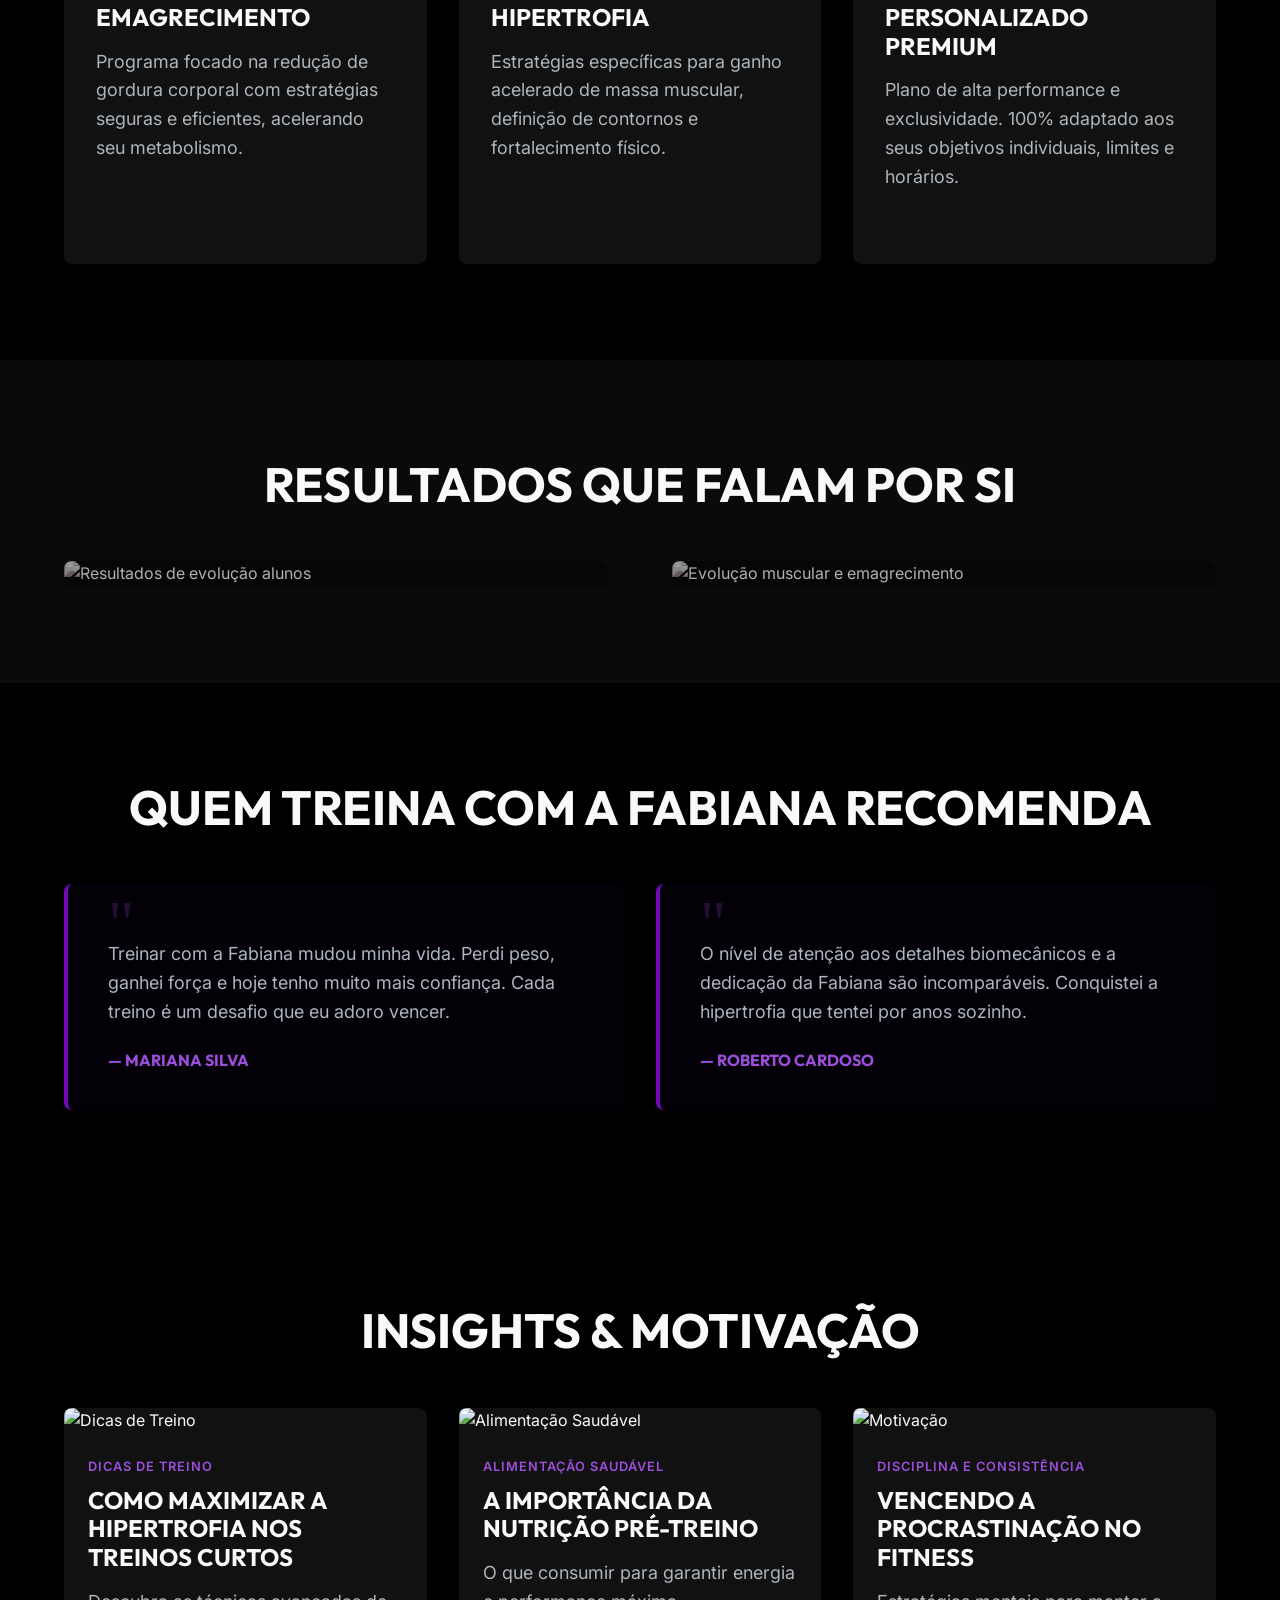
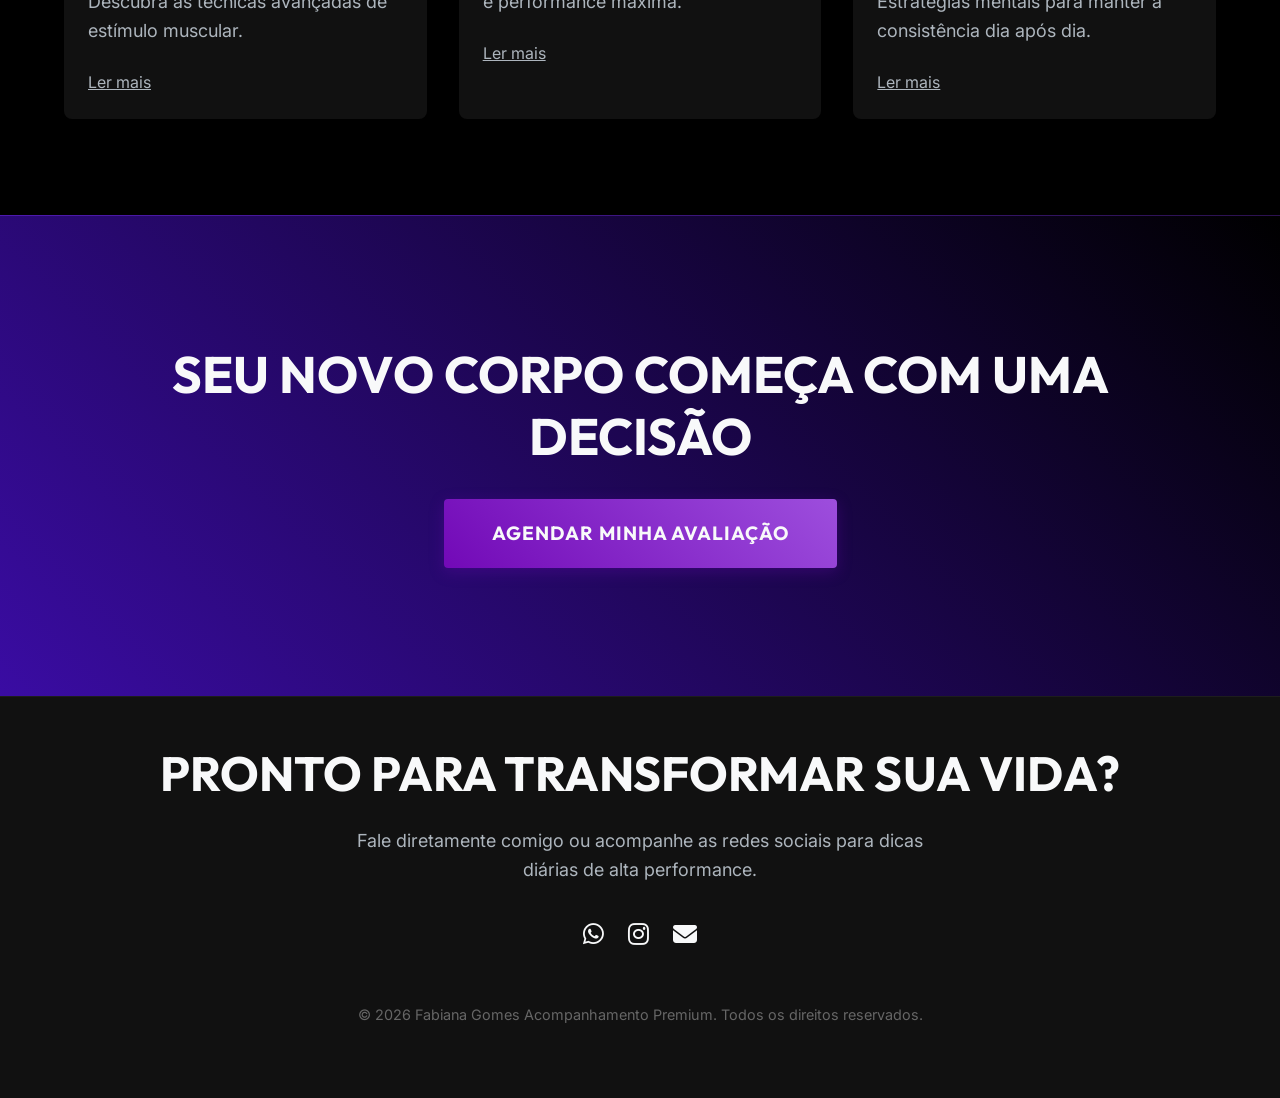
==== commit 47f9896f: "Atualização Favicon, ícones e PWA" ====
--- a/index.html
+++ b/index.html
@@ -6,12 +6,18 @@
     <meta name="viewport" content="width=device-width, initial-scale=1.0">
 
     <!-- SEO Meta Tags -->
-    <title>Fabiana Gomes | Personal Trainer Premium</title>
+    <title>Fabiana Gomes | Acompanhamento Premium</title>
     <meta name="description"
         content="Transforme seu corpo e eleve sua autoestima com Fabiana Gomes. Treinamento personalizado focado em resultados reais, emagrecimento, hipertrofia e evolução física.">
     <meta name="keywords"
-        content="personal trainer, treinamento personalizado, personal trainer feminino, treino para emagrecimento, treino para hipertrofia, fitness premium">
-
+        content="acompanhamento premium, treinamento personalizado, acompanhamento feminino, treino para emagrecimento, treino para hipertrofia, fitness premium">
+
+        <!-- Icons & PWA -->
+    <link rel="icon" type="image/png" href="/favicon-96x96.png" sizes="96x96" />
+    <link rel="icon" type="image/svg+xml" href="/favicon.svg" />
+    <link rel="shortcut icon" href="/favicon.ico" />
+    <link rel="apple-touch-icon" sizes="180x180" href="/apple-touch-icon.png" />
+    <link rel="manifest" href="/site.webmanifest" />
     <!-- Fonts -->
     <link rel="preconnect" href="https://fonts.googleapis.com">
     <link rel="preconnect" href="https://fonts.gstatic.com" crossorigin>
@@ -84,7 +90,7 @@
         <div class="container about-grid reveal">
             <div class="about-image">
                 <img src="https://images.unsplash.com/photo-1599058917212-d750089bc07e?ixlib=rb-4.0.3&auto=format&fit=crop&w=1469&q=80"
-                    alt="Fabiana Gomes Personal Trainer">
+                    alt="Fabiana Gomes Acompanhamento Premium">
             </div>
             <div class="about-text">
                 <h2>A missão é transformar vidas</h2>
@@ -261,11 +267,13 @@
 
             <div class="social-links">
                 <a href="https://wa.me/5567991669607" aria-label="WhatsApp"><i class="fab fa-whatsapp"></i></a>
-                <a href="https://www.instagram.com/fabyfit2024?igsh=YjU0dXQwbW55MXZ2" aria-label="Instagram"><i class="fab fa-instagram"></i></a>
+                <a href="https://www.instagram.com/fabyfit2024?igsh=YjU0dXQwbW55MXZ2" aria-label="Instagram"><i
+                        class="fab fa-instagram"></i></a>
                 <a href="mailto:magalhaesfaby@gmail.com" aria-label="Email"><i class="fas fa-envelope"></i></a>
             </div>
 
-            <p style="font-size: 0.9rem; color: #666; margin-top: 3rem;">&copy; 2026 Fabiana Gomes Personal Trainer.
+            <p style="font-size: 0.9rem; color: #666; margin-top: 3rem;">&copy; 2026 Fabiana Gomes Acompanhamento
+                Premium.
                 Todos os direitos reservados.</p>
         </div>
     </footer>
